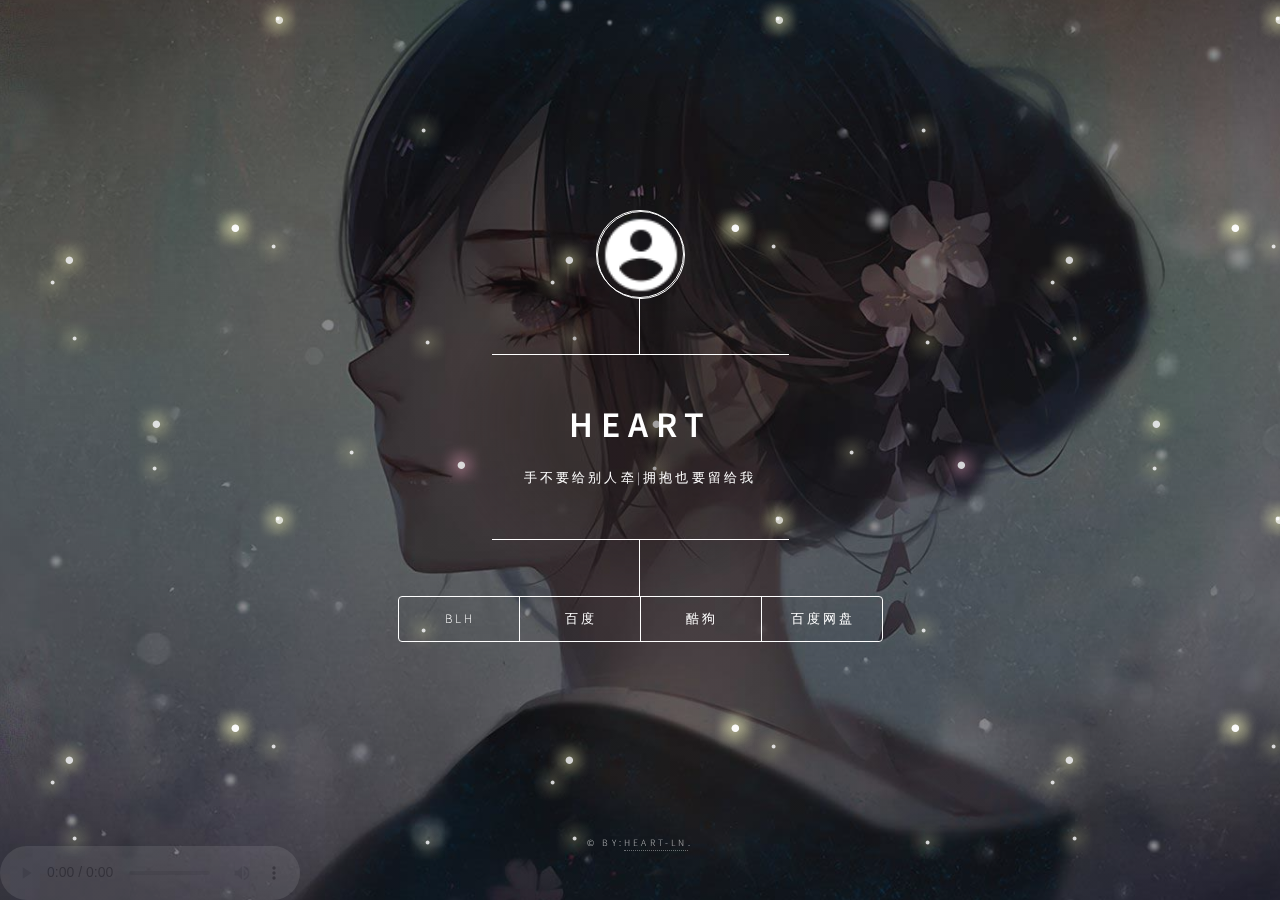
==== index.html @ dda8ef69 "Add files via upload" ====
﻿<!DOCTYPE HTML>
<html>
	<head>
		<title>咳咳</title>
		<meta charset="utf-8" />
		<meta name="viewport" content="width=device-width, initial-scale=1, user-scalable=no" />
		<link rel="stylesheet" href="assets/css/main.css" />
		<noscript><link rel="stylesheet" href="assets/css/noscript.css" /></noscript>
		<link rel="stylesheet" href="css/style.css">
	</head>
<body>
<div id="midground" class="wall"></div>
<div id="foreground" class="wall"></div>
<div id="top" class="wall"></div>
<div style="text-align:center;"></div>
	<div id="wrapper">
		<header id="header">
				<div class="logo">
                    <img src="img/ic_account_circle_white_24dp.png" class="logo">
				</div>
						<div class="content">
							<div class="inner">
								<h1>heart</h1>
                                     <p>手不要给别人牵|拥抱也要留给我</p>
						    </div>
						</div>
						<nav>
							<ul>
							<li><a href="index12.html">BLH</a></li>
							<li><a href="http://baidu.com/">百度</a></li>
							<li><a href="http://kugou.com/">酷狗</a></li>
							<li><a href="http://pan.baidu.com/">百度网盘</a></li>
							</ul>
						</nav>
		</header>					
				<footer id="footer">
						<p class="copyright">&copy; BY:<a href="http://wpa.qq.com/msgrd?v=3&uin=2656252957&site=qq&menu=yes">heart-ln</a>.</p>
				</footer>
	 </div>
			<div id="bg"></div>
			<script src="assets/js/jquery.min.js"></script>
			<script src="assets/js/skel.min.js"></script>
			<script src="assets/js/main.js"></script>
</body>
<audio controls autoplay >
   <source src="http://other.web.ri01.sycdn.kuwo.cn/resource/n2/58/31/2104321494.mp3" autostart="true" loop="true">
</audio>
</html>
---- assets/css/main.css ----
@import url(font-awesome.min.css);
@import url("https://fonts.googleapis.com/css?family=Source+Sans+Pro:300italic,600italic,300,600");


	html, body, div, span, applet, object, iframe, h1, h2, h3, h4, h5, h6, p, blockquote, pre, a, abbr, acronym, address, big, cite, code, del, dfn, em, img, ins, kbd, q, s, samp, small, strike, strong, sub, sup, tt, var, b, u, i, center, dl, dt, dd, ol, ul, li, fieldset, form, label, legend, table, caption, tbody, tfoot, thead, tr, th, td, article, aside, canvas, details, embed, figure, figcaption, footer, header, hgroup, menu, nav, output, ruby, section, summary, time, mark, audio, video {
		margin: 0;
		padding: 0;
		border: 0;
		font-size: 100%;
		font: inherit;
		vertical-align: baseline;
	}

	article, aside, details, figcaption, figure, footer, header, hgroup, menu, nav, section {
		display: block;
	}

	body {
		line-height: 1;
	}

	ol, ul {
		list-style: none;
	}

	blockquote, q {
		quotes: none;
	}

	blockquote:before, blockquote:after, q:before, q:after {
		content: '';
		content: none;
	}

	table {
		border-collapse: collapse;
		border-spacing: 0;
	}

	body {
		-webkit-text-size-adjust: none;
	}

/* Box Model */

	*, *:before, *:after {
		-moz-box-sizing: border-box;
		-webkit-box-sizing: border-box;
		box-sizing: border-box;
	}

/* Basic */

	@-ms-viewport {
		width: device-width;
	}

	@media screen and (max-width: 480px) {

		html, body {
			min-width: 320px;
		}

	}

	body {
		background: #1b1f22;
	}

		body.is-loading *, body.is-loading *:before, body.is-loading *:after, body.is-switching *, body.is-switching *:before, body.is-switching *:after {
			-moz-animation: none !important;
			-webkit-animation: none !important;
			-ms-animation: none !important;
			animation: none !important;
			-moz-transition: none !important;
			-webkit-transition: none !important;
			-ms-transition: none !important;
			transition: none !important;
			-moz-transition-delay: none !important;
			-webkit-transition-delay: none !important;
			-ms-transition-delay: none !important;
			transition-delay: none !important;
		}

/* Type */

	html {
		font-size: 16pt;
	}

		@media screen and (max-width: 1680px) {

			html {
				font-size: 12pt;
			}

		}

		@media screen and (max-width: 736px) {

			html {
				font-size: 11pt;
			}

		}

		@media screen and (max-width: 360px) {

			html {
				font-size: 10pt;
			}

		}

	body, input, select, textarea {
		color: #ffffff;
		font-family: "Source Sans Pro", sans-serif;
		font-weight: 300;
		font-size: 1rem;
		line-height: 1.65;
	}

	a {
		-moz-transition: color 0.2s ease-in-out, background-color 0.2s ease-in-out, border-bottom-color 0.2s ease-in-out;
		-webkit-transition: color 0.2s ease-in-out, background-color 0.2s ease-in-out, border-bottom-color 0.2s ease-in-out;
		-ms-transition: color 0.2s ease-in-out, background-color 0.2s ease-in-out, border-bottom-color 0.2s ease-in-out;
		transition: color 0.2s ease-in-out, background-color 0.2s ease-in-out, border-bottom-color 0.2s ease-in-out;
		border-bottom: dotted 1px rgba(255, 255, 255, 0.5);
		text-decoration: none;
		color: inherit;
	}

		a:hover {
			border-bottom-color: transparent;
		}

	strong, b {
		color: #ffffff;
		font-weight: 600;
	}

	em, i {
		font-style: italic;
	}

	p {
		margin: 0 0 2rem 0;
	}

	h1, h2, h3, h4, h5, h6 {
		color: #ffffff;
		font-weight: 600;
		line-height: 1.5;
		margin: 0 0 1rem 0;
		text-transform: uppercase;
		letter-spacing: 0.2rem;
	}

		h1 a, h2 a, h3 a, h4 a, h5 a, h6 a {
			color: inherit;
			text-decoration: none;
		}

		h1.major, h2.major, h3.major, h4.major, h5.major, h6.major {
			border-bottom: solid 1px #ffffff;
			width: -moz-max-content;
			width: -webkit-max-content;
			width: -ms-max-content;
			width: max-content;
			padding-bottom: 0.5rem;
			margin: 0 0 2rem 0;
		}

	h1 {
		font-size: 2.25rem;
		line-height: 1.3;
		letter-spacing: 0.5rem;
	}

	h2 {
		font-size: 1.5rem;
		line-height: 1.4;
		letter-spacing: 0.5rem;
	}

	h3 {
		font-size: 1rem;
	}

	h4 {
		font-size: 0.8rem;
	}

	h5 {
		font-size: 0.7rem;
	}

	h6 {
		font-size: 0.6rem;
	}

	@media screen and (max-width: 736px) {

		h1 {
			font-size: 1.75rem;
			line-height: 1.4;
		}

		h2 {
			font-size: 1.25em;
			line-height: 1.5;
		}

	}

	sub {
		font-size: 0.8rem;
		position: relative;
		top: 0.5rem;
	}

	sup {
		font-size: 0.8rem;
		position: relative;
		top: -0.5rem;
	}

	blockquote {
		border-left: solid 4px #ffffff;
		font-style: italic;
		margin: 0 0 2rem 0;
		padding: 0.5rem 0 0.5rem 2rem;
	}

	code {
		background: rgba(255, 255, 255, 0.075);
		border-radius: 4px;
		font-family: "Courier New", monospace;
		font-size: 0.9rem;
		margin: 0 0.25rem;
		padding: 0.25rem 0.65rem;
	}

	pre {
		-webkit-overflow-scrolling: touch;
		font-family: "Courier New", monospace;
		font-size: 0.9rem;
		margin: 0 0 2rem 0;
	}

		pre code {
			display: block;
			line-height: 1.75;
			padding: 1rem 1.5rem;
			overflow-x: auto;
		}

	hr {
		border: 0;
		border-bottom: solid 1px #ffffff;
		margin: 2.75rem 0;
	}

	.align-left {
		text-align: left;
	}

	.align-center {
		text-align: center;
	}

	.align-right {
		text-align: right;
	}

/* Form */

	form {
		margin: 0 0 2.5rem 0;
	}

		form .field {
			margin: 0 0 1.5rem 0;
		}

			form .field.half {
				width: 50%;
				float: left;
				padding: 0 0 0 0.75rem;
			}

				form .field.half.first {
					padding: 0 0.75rem 0 0;
				}

		form > .actions {
			margin: 1.875rem 0 0 0 !important;
		}

		@media screen and (max-width: 736px) {

			form .field {
				margin: 0 0 1.125rem 0;
			}

				form .field.half {
					padding: 0 0 0 0.5625rem;
				}

					form .field.half.first {
						padding: 0 0.5625rem 0 0;
					}

			form > .actions {
				margin: 1.5rem 0 0 0 !important;
			}

		}

		@media screen and (max-width: 480px) {

			form .field.half {
				width: 100%;
				float: none;
				padding: 0;
			}

				form .field.half.first {
					padding: 0;
				}

		}

	label {
		color: #ffffff;
		display: block;
		font-size: 0.8rem;
		font-weight: 300;
		letter-spacing: 0.2rem;
		line-height: 1.5;
		margin: 0 0 1rem 0;
		text-transform: uppercase;
	}

	input[type="text"],
	input[type="password"],
	input[type="email"],
	input[type="tel"],
	select,
	textarea {
		-moz-appearance: none;
		-webkit-appearance: none;
		-ms-appearance: none;
		appearance: none;
		-moz-transition: border-color 0.2s ease-in-out, box-shadow 0.2s ease-in-out, background-color 0.2s ease-in-out;
		-webkit-transition: border-color 0.2s ease-in-out, box-shadow 0.2s ease-in-out, background-color 0.2s ease-in-out;
		-ms-transition: border-color 0.2s ease-in-out, box-shadow 0.2s ease-in-out, background-color 0.2s ease-in-out;
		transition: border-color 0.2s ease-in-out, box-shadow 0.2s ease-in-out, background-color 0.2s ease-in-out;
		background: transparent;
		border-radius: 4px;
		border: solid 1px #ffffff;
		color: inherit;
		display: block;
		outline: 0;
		padding: 0 1rem;
		text-decoration: none;
		width: 100%;
	}

		input[type="text"]:invalid,
		input[type="password"]:invalid,
		input[type="email"]:invalid,
		input[type="tel"]:invalid,
		select:invalid,
		textarea:invalid {
			box-shadow: none;
		}

		input[type="text"]:focus,
		input[type="password"]:focus,
		input[type="email"]:focus,
		input[type="tel"]:focus,
		select:focus,
		textarea:focus {
			background: rgba(255, 255, 255, 0.075);
			border-color: #ffffff;
			box-shadow: 0 0 0 1px #ffffff;
		}

	select option {
		background: #1b1f22;
		color: #ffffff;
	}

	.select-wrapper {
		text-decoration: none;
		display: block;
		position: relative;
	}

		.select-wrapper:before {
			-moz-osx-font-smoothing: grayscale;
			-webkit-font-smoothing: antialiased;
			font-family: FontAwesome;
			font-style: normal;
			font-weight: normal;
			text-transform: none !important;
		}

		.select-wrapper:before {
			color: #ffffff;
			content: '\f107';
			display: block;
			height: 2.75rem;
			line-height: calc(2.75rem + 0em);
			pointer-events: none;
			position: absolute;
			right: 0;
			text-align: center;
			top: 0;
			width: 2.75rem;
		}

		.select-wrapper select::-ms-expand {
			display: none;
		}

	input[type="text"],
	input[type="password"],
	input[type="email"],
	select {
		height: 2.75rem;
	}

	textarea {
		padding: 0.75rem 1rem;
	}

	input[type="checkbox"],
	input[type="radio"] {
		-moz-appearance: none;
		-webkit-appearance: none;
		-ms-appearance: none;
		appearance: none;
		display: block;
		float: left;
		margin-right: -2rem;
		opacity: 0;
		width: 1rem;
		z-index: -1;
	}

		input[type="checkbox"] + label,
		input[type="radio"] + label {
			text-decoration: none;
			-moz-user-select: none;
			-webkit-user-select: none;
			-ms-user-select: none;
			user-select: none;
			color: #ffffff;
			cursor: pointer;
			display: inline-block;
			font-size: 0.8rem;
			font-weight: 300;
			margin: 0 0 0.5rem 0;
			padding-left: 2.65rem;
			padding-right: 0.75rem;
			position: relative;
		}

			input[type="checkbox"] + label:before,
			input[type="radio"] + label:before {
				-moz-osx-font-smoothing: grayscale;
				-webkit-font-smoothing: antialiased;
				font-family: FontAwesome;
				font-style: normal;
				font-weight: normal;
				text-transform: none !important;
			}

			input[type="checkbox"] + label:before,
			input[type="radio"] + label:before {
				-moz-transition: border-color 0.2s ease-in-out, box-shadow 0.2s ease-in-out, background-color 0.2s ease-in-out;
				-webkit-transition: border-color 0.2s ease-in-out, box-shadow 0.2s ease-in-out, background-color 0.2s ease-in-out;
				-ms-transition: border-color 0.2s ease-in-out, box-shadow 0.2s ease-in-out, background-color 0.2s ease-in-out;
				transition: border-color 0.2s ease-in-out, box-shadow 0.2s ease-in-out, background-color 0.2s ease-in-out;
				border-radius: 4px;
				border: solid 1px #ffffff;
				content: '';
				display: inline-block;
				height: 1.65rem;
				left: 0;
				line-height: calc(1.58125rem + 0em);
				position: absolute;
				text-align: center;
				top: -0.125rem;
				width: 1.65rem;
			}

		input[type="checkbox"]:checked + label:before,
		input[type="radio"]:checked + label:before {
			background: #ffffff !important;
			border-color: #ffffff !important;
			color: #1b1f22;
			content: '\f00c';
		}

		input[type="checkbox"]:focus + label:before,
		input[type="radio"]:focus + label:before {
			background: rgba(255, 255, 255, 0.075);
			border-color: #ffffff;
			box-shadow: 0 0 0 1px #ffffff;
		}

	input[type="checkbox"] + label:before {
		border-radius: 4px;
	}

	input[type="radio"] + label:before {
		border-radius: 100%;
	}

	::-webkit-input-placeholder {
		color: rgba(255, 255, 255, 0.5) !important;
		opacity: 1.0;
	}

	:-moz-placeholder {
		color: rgba(255, 255, 255, 0.5) !important;
		opacity: 1.0;
	}

	::-moz-placeholder {
		color: rgba(255, 255, 255, 0.5) !important;
		opacity: 1.0;
	}

	:-ms-input-placeholder {
		color: rgba(255, 255, 255, 0.5) !important;
		opacity: 1.0;
	}

	.formerize-placeholder {
		color: rgba(255, 255, 255, 0.5) !important;
		opacity: 1.0;
	}

/* Box */

	.box {
		border-radius: 4px;
		border: solid 1px #ffffff;
		margin-bottom: 2rem;
		padding: 1.5em;
	}

		.box > :last-child,
		.box > :last-child > :last-child,
		.box > :last-child > :last-child > :last-child {
			margin-bottom: 0;
		}

		.box.alt {
			border: 0;
			border-radius: 0;
			padding: 0;
		}

/* Icon */

	.icon {
		text-decoration: none;
		border-bottom: none;
		position: relative;
	}

		.icon:before {
			-moz-osx-font-smoothing: grayscale;
			-webkit-font-smoothing: antialiased;
			font-family: FontAwesome;
			font-style: normal;
			font-weight: normal;
			text-transform: none !important;
		}

		.icon > .label {
			display: none;
		}

/* Image */

	.image {
		border-radius: 4px;
		border: 0;
		display: inline-block;
		position: relative;
	}

		.image:before {
			-moz-pointer-events: none;
			-webkit-pointer-events: none;
			-ms-pointer-events: none;
			pointer-events: none;
			background-image: url("../../images/overlay.png");
			background-color: rgba(19, 21, 25, 0.5);
			border-radius: 4px;
			content: '';
			display: block;
			height: 100%;
			left: 0;
			opacity: 0.5;
			position: absolute;
			top: 0;
			width: 100%;
		}

		.image img {
			border-radius: 4px;
			display: block;
		}

		.image.left, .image.right {
			max-width: 40%;
		}

			.image.left img, .image.right img {
				width: 100%;
			}

		.image.left {
			float: left;
			padding: 0 1.5em 1em 0;
			top: 0.25em;
		}

		.image.right {
			float: right;
			padding: 0 0 1em 1.5em;
			top: 0.25em;
		}

		.image.fit {
			display: block;
			margin: 0 0 2rem 0;
			width: 100%;
		}

			.image.fit img {
				width: 100%;
			}

		.image.main {
			display: block;
			margin: 2.5rem 0;
			width: 100%;
		}

			.image.main img {
				width: 100%;
			}

		@media screen and (max-width: 736px) {

			.image.main {
				margin: 2rem 0;
			}

		}

		@media screen and (max-width: 480px) {

			.image.main {
				margin: 1.5rem 0;
			}

		}

/* List */

	ol {
		list-style: decimal;
		margin: 0 0 2rem 0;
		padding-left: 1.25em;
	}

		ol li {
			padding-left: 0.25em;
		}

	ul {
		list-style: disc;
		margin: 0 0 2rem 0;
		padding-left: 1em;
	}

		ul li {
			padding-left: 0.5em;
		}

		ul.alt {
			list-style: none;
			padding-left: 0;
		}

			ul.alt li {
				border-top: solid 1px #ffffff;
				padding: 0.5em 0;
			}

				ul.alt li:first-child {
					border-top: 0;
					padding-top: 0;
				}

		ul.icons {
			cursor: default;
			list-style: none;
			padding-left: 0;
		}

			ul.icons li {
				display: inline-block;
				padding: 0 0.75em 0 0;
			}

				ul.icons li:last-child {
					padding-right: 0;
				}

				ul.icons li a {
					border-radius: 100%;
					box-shadow: inset 0 0 0 1px #ffffff;
					display: inline-block;
					height: 2.25rem;
					line-height: 2.25rem;
					text-align: center;
					width: 2.25rem;
				}

					ul.icons li a:hover {
						background-color: rgba(255, 255, 255, 0.075);
					}

					ul.icons li a:active {
						background-color: rgba(255, 255, 255, 0.175);
					}

		ul.actions {
			cursor: default;
			list-style: none;
			padding-left: 0;
		}

			ul.actions li {
				display: inline-block;
				padding: 0 1rem 0 0;
				vertical-align: middle;
			}

				ul.actions li:last-child {
					padding-right: 0;
				}

			ul.actions.small li {
				padding: 0 0.5rem 0 0;
			}

			ul.actions.vertical li {
				display: block;
				padding: 1rem 0 0 0;
			}

				ul.actions.vertical li:first-child {
					padding-top: 0;
				}

				ul.actions.vertical li > * {
					margin-bottom: 0;
				}

			ul.actions.vertical.small li {
				padding: 0.5rem 0 0 0;
			}

				ul.actions.vertical.small li:first-child {
					padding-top: 0;
				}

			ul.actions.fit {
				display: table;
				margin-left: -1rem;
				padding: 0;
				table-layout: fixed;
				width: calc(100% + 1rem);
			}

				ul.actions.fit li {
					display: table-cell;
					padding: 0 0 0 1rem;
				}

					ul.actions.fit li > * {
						margin-bottom: 0;
					}

				ul.actions.fit.small {
					margin-left: -0.5rem;
					width: calc(100% + 0.5rem);
				}

					ul.actions.fit.small li {
						padding: 0 0 0 0.5rem;
					}

			@media screen and (max-width: 480px) {

				ul.actions {
					margin: 0 0 2rem 0;
				}

					ul.actions li {
						padding: 1rem 0 0 0;
						display: block;
						text-align: center;
						width: 100%;
					}

						ul.actions li:first-child {
							padding-top: 0;
						}

						ul.actions li > * {
							width: 100%;
							margin: 0 !important;
						}

							ul.actions li > *.icon:before {
								margin-left: -2em;
							}

					ul.actions.small li {
						padding: 0.5rem 0 0 0;
					}

						ul.actions.small li:first-child {
							padding-top: 0;
						}

			}

	dl {
		margin: 0 0 2rem 0;
	}

		dl dt {
			display: block;
			font-weight: 600;
			margin: 0 0 1rem 0;
		}

		dl dd {
			margin-left: 2rem;
		}

/* Table */

	.table-wrapper {
		-webkit-overflow-scrolling: touch;
		overflow-x: auto;
	}

	table {
		margin: 0 0 2rem 0;
		width: 100%;
	}

		table tbody tr {
			border: solid 1px #ffffff;
			border-left: 0;
			border-right: 0;
		}

			table tbody tr:nth-child(2n + 1) {
				background-color: rgba(255, 255, 255, 0.075);
			}

		table td {
			padding: 0.75em 0.75em;
		}

		table th {
			color: #ffffff;
			font-size: 0.9em;
			font-weight: 600;
			padding: 0 0.75em 0.75em 0.75em;
			text-align: left;
		}

		table thead {
			border-bottom: solid 2px #ffffff;
		}

		table tfoot {
			border-top: solid 2px #ffffff;
		}

		table.alt {
			border-collapse: separate;
		}

			table.alt tbody tr td {
				border: solid 1px #ffffff;
				border-left-width: 0;
				border-top-width: 0;
			}

				table.alt tbody tr td:first-child {
					border-left-width: 1px;
				}

			table.alt tbody tr:first-child td {
				border-top-width: 1px;
			}

			table.alt thead {
				border-bottom: 0;
			}

			table.alt tfoot {
				border-top: 0;
			}

/* Button */

	input[type="submit"],
	input[type="reset"],
	input[type="button"],
	button,
	.button {
		-moz-appearance: none;
		-webkit-appearance: none;
		-ms-appearance: none;
		appearance: none;
		-moz-transition: background-color 0.2s ease-in-out, color 0.2s ease-in-out;
		-webkit-transition: background-color 0.2s ease-in-out, color 0.2s ease-in-out;
		-ms-transition: background-color 0.2s ease-in-out, color 0.2s ease-in-out;
		transition: background-color 0.2s ease-in-out, color 0.2s ease-in-out;
		background-color: transparent;
		border-radius: 4px;
		border: 0;
		box-shadow: inset 0 0 0 1px #ffffff;
		color: #ffffff !important;
		cursor: pointer;
		display: inline-block;
		font-size: 0.8rem;
		font-weight: 300;
		height: 2.75rem;
		letter-spacing: 0.2rem;
		line-height: 2.75rem;
		outline: 0;
		padding: 0 1.25rem 0 1.35rem;
		text-align: center;
		text-decoration: none;
		text-transform: uppercase;
		white-space: nowrap;
	}

		input[type="submit"]:hover,
		input[type="reset"]:hover,
		input[type="button"]:hover,
		button:hover,
		.button:hover {
			background-color: rgba(255, 255, 255, 0.075);
		}

		input[type="submit"]:active,
		input[type="reset"]:active,
		input[type="button"]:active,
		button:active,
		.button:active {
			background-color: rgba(255, 255, 255, 0.175);
		}

		input[type="submit"].icon:before,
		input[type="reset"].icon:before,
		input[type="button"].icon:before,
		button.icon:before,
		.button.icon:before {
			margin-right: 0.5em;
		}

		input[type="submit"].fit,
		input[type="reset"].fit,
		input[type="button"].fit,
		button.fit,
		.button.fit {
			display: block;
			margin: 0 0 1rem 0;
			width: 100%;
		}

		input[type="submit"].special,
		input[type="reset"].special,
		input[type="button"].special,
		button.special,
		.button.special {
			background-color: #ffffff;
			color: #1b1f22 !important;
			font-weight: 600;
		}

		input[type="submit"].disabled, input[type="submit"]:disabled,
		input[type="reset"].disabled,
		input[type="reset"]:disabled,
		input[type="button"].disabled,
		input[type="button"]:disabled,
		button.disabled,
		button:disabled,
		.button.disabled,
		.button:disabled {
			-moz-pointer-events: none;
			-webkit-pointer-events: none;
			-ms-pointer-events: none;
			pointer-events: none;
			cursor: default;
			opacity: 0.25;
		}

	input[type="submit"],
	input[type="reset"],
	input[type="button"],
	button {
		line-height: calc(2.75rem - 2px);
	}

/* BG */

	#bg {
		-moz-transform: scale(1.0);
		-webkit-transform: scale(1.0);
		-ms-transform: scale(1.0);
		transform: scale(1.0);
		-webkit-backface-visibility: hidden;
		position: fixed;
		top: 0;
		left: 0;
		width: 100%;
		height: 100vh;
		z-index: 1;
	}

		#bg:before, #bg:after {
			content: '';
			display: block;
			position: absolute;
			top: 0;
			left: 0;
			width: 100%;
			height: 100%;
		}

		#bg:before {
			-moz-transition: background-color 2.5s ease-in-out;
			-webkit-transition: background-color 2.5s ease-in-out;
			-ms-transition: background-color 2.5s ease-in-out;
			transition: background-color 2.5s ease-in-out;
			-moz-transition-delay: 0.75s;
			-webkit-transition-delay: 0.75s;
			-ms-transition-delay: 0.75s;
			transition-delay: 0.75s;
			background-image: linear-gradient(to top, rgba(19, 21, 25, 0.5), rgba(19, 21, 25, 0.5)), url("../../images/overlay.png");
			background-size: auto, 256px 256px;
			background-position: center, center;
			background-repeat: no-repeat, repeat;
			z-index: 2;
		}

		#bg:after {
			-moz-transform: scale(1.125);
			-webkit-transform: scale(1.125);
			-ms-transform: scale(1.125);
			transform: scale(1.125);
			-moz-transition: -moz-transform 0.325s ease-in-out, -moz-filter 0.325s ease-in-out;
			-webkit-transition: -webkit-transform 0.325s ease-in-out, -webkit-filter 0.325s ease-in-out;
			-ms-transition: -ms-transform 0.325s ease-in-out, -ms-filter 0.325s ease-in-out;
			transition: transform 0.325s ease-in-out, filter 0.325s ease-in-out;
			background-image: url( ../../img/preview.jpg);
			background-position: center;
			background-size: cover;
			background-repeat: no-repeat;
			z-index: 1;
		}

		body.is-article-visible #bg:after {
			-moz-transform: scale(1.0825);
			-webkit-transform: scale(1.0825);
			-ms-transform: scale(1.0825);
			transform: scale(1.0825);
			-moz-filter: blur(0.2rem);
			-webkit-filter: blur(0.2rem);
			-ms-filter: blur(0.2rem);
			filter: blur(0.2rem);
		}

		body.is-loading #bg:before {
			background-color: #000000;
		}

/* Wrapper */

	#wrapper {
		display: -moz-flex;
		display: -webkit-flex;
		display: -ms-flex;
		display: flex;
		-moz-flex-direction: column;
		-webkit-flex-direction: column;
		-ms-flex-direction: column;
		flex-direction: column;
		-moz-align-items: center;
		-webkit-align-items: center;
		-ms-align-items: center;
		align-items: center;
		-moz-justify-content: space-between;
		-webkit-justify-content: space-between;
		-ms-justify-content: space-between;
		justify-content: space-between;
		position: relative;
		min-height: 100vh;
		width: 100%;
		padding: 4rem 2rem;
		z-index: 3;
	}

		#wrapper:before {
			content: '';
			display: block;
		}

		@media screen and (max-width: 1680px) {

			#wrapper {
				padding: 3rem 2rem;
			}

		}

		@media screen and (max-width: 736px) {

			#wrapper {
				padding: 2rem 1rem;
			}

		}

		@media screen and (max-width: 480px) {

			#wrapper {
				padding: 1rem;
			}

		}

/* Header */

	#header {
		display: -moz-flex;
		display: -webkit-flex;
		display: -ms-flex;
		display: flex;
		-moz-flex-direction: column;
		-webkit-flex-direction: column;
		-ms-flex-direction: column;
		flex-direction: column;
		-moz-align-items: center;
		-webkit-align-items: center;
		-ms-align-items: center;
		align-items: center;
		-moz-transition: -moz-transform 0.325s ease-in-out, -moz-filter 0.325s ease-in-out, opacity 0.325s ease-in-out;
		-webkit-transition: -webkit-transform 0.325s ease-in-out, -webkit-filter 0.325s ease-in-out, opacity 0.325s ease-in-out;
		-ms-transition: -ms-transform 0.325s ease-in-out, -ms-filter 0.325s ease-in-out, opacity 0.325s ease-in-out;
		transition: transform 0.325s ease-in-out, filter 0.325s ease-in-out, opacity 0.325s ease-in-out;
		background-image: -moz-radial-gradient(rgba(0, 0, 0, 0.25) 25%, transparent 55%);
		background-image: -webkit-radial-gradient(rgba(0, 0, 0, 0.25) 25%, transparent 55%);
		background-image: -ms-radial-gradient(rgba(0, 0, 0, 0.25) 25%, transparent 55%);
		background-image: radial-gradient(rgba(0, 0, 0, 0.25) 25%, transparent 55%);
		max-width: 100%;
		text-align: center;
	}

		#header > * {
			-moz-transition: opacity 0.325s ease-in-out;
			-webkit-transition: opacity 0.325s ease-in-out;
			-ms-transition: opacity 0.325s ease-in-out;
			transition: opacity 0.325s ease-in-out;
			position: relative;
			margin-top: 3.5rem;
		}

			#header > *:before {
				content: '';
				display: block;
				position: absolute;
				top: calc(-3.5rem - 1px);
				left: calc(50% - 1px);
				width: 1px;
				height: calc(3.5rem + 1px);
				background: #ffffff;
			}

		#header > :first-child {
			margin-top: 0;
		}

			#header > :first-child:before {
				display: none;
			}

		#header .logo {
			width: 5.5rem;
			height: 5.5rem;
			line-height: 5.5rem;
			border: solid 1px #ffffff;
			border-radius: 100%;
		}

			#header .logo .icon:before {
				font-size: 2rem;
			}

		#header .content {
			border-style: solid;
			border-color: #ffffff;
			border-top-width: 1px;
			border-bottom-width: 1px;
			max-width: 100%;
		}

			#header .content .inner {
				-moz-transition: max-height 0.75s ease, padding 0.75s ease, opacity 0.325s ease-in-out;
				-webkit-transition: max-height 0.75s ease, padding 0.75s ease, opacity 0.325s ease-in-out;
				-ms-transition: max-height 0.75s ease, padding 0.75s ease, opacity 0.325s ease-in-out;
				transition: max-height 0.75s ease, padding 0.75s ease, opacity 0.325s ease-in-out;
				-moz-transition-delay: 0.25s;
				-webkit-transition-delay: 0.25s;
				-ms-transition-delay: 0.25s;
				transition-delay: 0.25s;
				padding: 3rem 2rem;
				max-height: 40rem;
				overflow: hidden;
			}

				#header .content .inner > :last-child {
					margin-bottom: 0;
				}

			#header .content p {
				text-transform: uppercase;
				letter-spacing: 0.2rem;
				font-size: 0.8rem;
				line-height: 2;
			}

		#header nav ul {
			display: -moz-flex;
			display: -webkit-flex;
			display: -ms-flex;
			display: flex;
			margin-bottom: 0;
			list-style: none;
			padding-left: 0;
			border: solid 1px #ffffff;
			border-radius: 4px;
		}

			#header nav ul li {
				padding-left: 0;
				border-left: solid 1px #ffffff;
			}

				#header nav ul li:first-child {
					border-left: 0;
				}

				#header nav ul li a {
					display: block;
					min-width: 7.5rem;
					height: 2.75rem;
					line-height: 2.75rem;
					padding: 0 1.25rem 0 1.45rem;
					text-transform: uppercase;
					letter-spacing: 0.2rem;
					font-size: 0.8rem;
					border-bottom: 0;
				}

					#header nav ul li a:hover {
						background-color: rgba(255, 255, 255, 0.075);
					}

					#header nav ul li a:active {
						background-color: rgba(255, 255, 255, 0.175);
					}

		#header nav.use-middle:after {
			content: '';
			display: block;
			position: absolute;
			top: 0;
			left: calc(50% - 1px);
			width: 1px;
			height: 100%;
			background: #ffffff;
		}

		#header nav.use-middle ul li.is-middle {
			border-left: 0;
		}

		body.is-article-visible #header {
			-moz-transform: scale(0.95);
			-webkit-transform: scale(0.95);
			-ms-transform: scale(0.95);
			transform: scale(0.95);
			-moz-filter: blur(0.1rem);
			-webkit-filter: blur(0.1rem);
			-ms-filter: blur(0.1rem);
			filter: blur(0.1rem);
			opacity: 0;
		}

		body.is-loading #header {
			-moz-filter: blur(0.125rem);
			-webkit-filter: blur(0.125rem);
			-ms-filter: blur(0.125rem);
			filter: blur(0.125rem);
		}

			body.is-loading #header > * {
				opacity: 0;
			}

			body.is-loading #header .content .inner {
				max-height: 0;
				padding-top: 0;
				padding-bottom: 0;
				opacity: 0;
			}

		@media screen and (max-width: 980px) {

			#header .content p br {
				display: none;
			}

		}

		@media screen and (max-width: 736px) {

			#header > * {
				margin-top: 2rem;
			}

				#header > *:before {
					top: calc(-2rem - 1px);
					height: calc(2rem + 1px);
				}

			#header .logo {
				width: 4.75rem;
				height: 4.75rem;
				line-height: 4.75rem;
			}

				#header .logo .icon:before {
					font-size: 1.75rem;
				}

			#header .content .inner {
				padding: 2.5rem 1rem;
			}

			#header .content p {
				line-height: 1.875;
			}

		}

		@media screen and (max-width: 480px) {

			#header {
				padding: 1.5rem 0;
			}

				#header .content .inner {
					padding: 2.5rem 0;
				}

				#header nav ul {
					-moz-flex-direction: column;
					-webkit-flex-direction: column;
					-ms-flex-direction: column;
					flex-direction: column;
					min-width: 10rem;
					max-width: 100%;
				}

					#header nav ul li {
						border-left: 0;
						border-top: solid 1px #ffffff;
					}

						#header nav ul li:first-child {
							border-top: 0;
						}

						#header nav ul li a {
							height: 3rem;
							line-height: 3rem;
							min-width: 0;
							width: 100%;
						}

				#header nav.use-middle:after {
					display: none;
				}

		}

/* Main */

	#main {
		-moz-flex-grow: 1;
		-webkit-flex-grow: 1;
		-ms-flex-grow: 1;
		flex-grow: 1;
		-moz-flex-shrink: 1;
		-webkit-flex-shrink: 1;
		-ms-flex-shrink: 1;
		flex-shrink: 1;
		display: -moz-flex;
		display: -webkit-flex;
		display: -ms-flex;
		display: flex;
		-moz-align-items: center;
		-webkit-align-items: center;
		-ms-align-items: center;
		align-items: center;
		-moz-justify-content: center;
		-webkit-justify-content: center;
		-ms-justify-content: center;
		justify-content: center;
		-moz-flex-direction: column;
		-webkit-flex-direction: column;
		-ms-flex-direction: column;
		flex-direction: column;
		position: relative;
		max-width: 100%;
		z-index: 3;
	}

		#main article {
			-moz-transform: translateY(0.25rem);
			-webkit-transform: translateY(0.25rem);
			-ms-transform: translateY(0.25rem);
			transform: translateY(0.25rem);
			-moz-transition: opacity 0.325s ease-in-out, -moz-transform 0.325s ease-in-out;
			-webkit-transition: opacity 0.325s ease-in-out, -webkit-transform 0.325s ease-in-out;
			-ms-transition: opacity 0.325s ease-in-out, -ms-transform 0.325s ease-in-out;
			transition: opacity 0.325s ease-in-out, transform 0.325s ease-in-out;
			padding: 4.5rem 2.5rem 1.5rem 2.5rem ;
			position: relative;
			width: 40rem;
			max-width: 100%;
			background-color: rgba(27, 31, 34, 0.85);
			border-radius: 4px;
			opacity: 0;
		}

			#main article.active {
				-moz-transform: translateY(0);
				-webkit-transform: translateY(0);
				-ms-transform: translateY(0);
				transform: translateY(0);
				opacity: 1;
			}

			#main article .close {
				display: block;
				position: absolute;
				top: 0;
				right: 0;
				width: 4rem;
				height: 4rem;
				cursor: pointer;
				text-indent: 4rem;
				overflow: hidden;
				white-space: nowrap;
			}

				#main article .close:before {
					-moz-transition: background-color 0.2s ease-in-out;
					-webkit-transition: background-color 0.2s ease-in-out;
					-ms-transition: background-color 0.2s ease-in-out;
					transition: background-color 0.2s ease-in-out;
					content: '';
					display: block;
					position: absolute;
					top: 0.75rem;
					left: 0.75rem;
					width: 2.5rem;
					height: 2.5rem;
					border-radius: 100%;
					background-position: center;
					background-image: url("data:image/svg+xml;charset=utf8,%3Csvg xmlns='http://www.w3.org/2000/svg' xmlns:xlink='http://www.w3.org/1999/xlink' width='20px' height='20px' viewBox='0 0 20 20' zoomAndPan='disable'%3E%3Cstyle%3Eline %7B stroke: %23ffffff%3B stroke-width: 1%3B %7D%3C/style%3E%3Cline x1='2' y1='2' x2='18' y2='18' /%3E%3Cline x1='18' y1='2' x2='2' y2='18' /%3E%3C/svg%3E");
					background-size: 20px 20px;
					background-repeat: no-repeat;
				}

				#main article .close:hover:before {
					background-color: rgba(255, 255, 255, 0.075);
				}

				#main article .close:active:before {
					background-color: rgba(255, 255, 255, 0.175);
				}

		@media screen and (max-width: 736px) {

			#main article {
				padding: 3.5rem 2rem 0.5rem 2rem ;
			}

				#main article .close:before {
					top: 0.875rem;
					left: 0.875rem;
					width: 2.25rem;
					height: 2.25rem;
					background-size: 14px 14px;
				}

		}

		@media screen and (max-width: 480px) {

			#main article {
				padding: 3rem 1.5rem 0.5rem 1.5rem ;
			}

		}

/* Footer */

	#footer {
		-moz-transition: -moz-transform 0.325s ease-in-out, -moz-filter 0.325s ease-in-out, opacity 0.325s ease-in-out;
		-webkit-transition: -webkit-transform 0.325s ease-in-out, -webkit-filter 0.325s ease-in-out, opacity 0.325s ease-in-out;
		-ms-transition: -ms-transform 0.325s ease-in-out, -ms-filter 0.325s ease-in-out, opacity 0.325s ease-in-out;
		transition: transform 0.325s ease-in-out, filter 0.325s ease-in-out, opacity 0.325s ease-in-out;
		width: 100%;
		max-width: 100%;
		margin-top: 2rem;
		text-align: center;
	}

		#footer .copyright {
			letter-spacing: 0.2rem;
			font-size: 0.6rem;
			opacity: 0.75;
			margin-bottom: 0;
			text-transform: uppercase;
		}

		body.is-article-visible #footer {
			-moz-transform: scale(0.95);
			-webkit-transform: scale(0.95);
			-ms-transform: scale(0.95);
			transform: scale(0.95);
			-moz-filter: blur(0.1rem);
			-webkit-filter: blur(0.1rem);
			-ms-filter: blur(0.1rem);
			filter: blur(0.1rem);
			opacity: 0;
		}

		body.is-loading #footer {
			opacity: 0;
		}
---- assets/css/noscript.css ----
/*
	Dimension by HTML5 UP
	html5up.net | @ajlkn
	Free for personal and commercial use under the CCA 3.0 license (html5up.net/license)
*/

/* Main */

	#main article {
		opacity: 1;
		margin: 4rem 0 0 0;
	}
---- css/style.css ----
html,body{
    margin: 0;
    padding: 0;
}
/*满天星*/
audio{
    z-index: 5;
    position: absolute;
    bottom: 0;
    opacity: 0.1;
    -webkit-transition: all 2s;
    -moz-transition: all 2s;
    -ms-transition: all 2s;
    -o-transition: all 2s;
    transition: all 2s;
}
audio:hover{
    opacity: 1;
}
.wall{
    position: absolute;
    top: 0;
    left: 0;
    bottom: 0;
    right: 0;
}
div#background{
    background: url("../img/preview.jpg")no-repeat;
    -webkit-animation: dd 100s linear infinite;
    -moz-animation: dd 100s linear infinite;
    -o-animation: dd 100s linear infinite;
    animation: dd 100s linear infinite;
    background-size: cover;
}
div#midground{
    background: url("../img/midground.png");
    z-index: 1;
    -webkit-animation: cc 100s linear infinite;
    -moz-animation: cc 100s linear infinite;
    -o-animation: cc 100s linear infinite;
    animation: cc 100s linear infinite;
}
div#foreground{
    background: url("../img/foreground.png");
    z-index: 2;
    -webkit-animation: cc 153s linear infinite;
    -o-animation: cc 153s linear infinite;
    -moz-animation: cc 153s linear infinite;
    animation: cc 153s linear infinite;
}
div#top{
    background: url("../img/midground.png");
    z-index: 3;
    -webkit-animation: dd 100s linear infinite;
    -o-animation: dd 100s linear infinite;
    animation: da 100s linear infinite;
}
@-webkit-keyframes cc {
    from{
        background-position: 0 0;
        transform: translateY(10px);
    }
    to{
        background-position: 600% 0;
    }
}
@-o-keyframes cc {
    from{
        background-position: 0 0;
        transform: translateY(10px);
    }
    to{
        background-position: 600% 0;
    }
}
@-moz-keyframes cc {
    from{
        background-position: 0 0;
        transform: translateY(10px);
    }
    to{
        background-position: 600% 0;
    }
}
@keyframes cc {
    0%{
        background-position: 0 0;
    }
    100%{
        background-position: 600% 0;
    }
}

@keyframes da {
    0%{
        background-position: 0 0;
    }
    100%{
        background-position: 0 600%;
    }
}
@-webkit-keyframes da {
    0%{
        background-position: 0 0;
    }
    100%{
        background-position: 0 600%;
    }
}
@-moz-keyframes da {
    0%{
        background-position: 0 0;
    }
    100%{
        background-position: 0 600%;
    }
}
@-ms-keyframes da {
    0%{
        background-position: 0 0;
    }
    100%{
        background-position: 0 600%;
    }
}
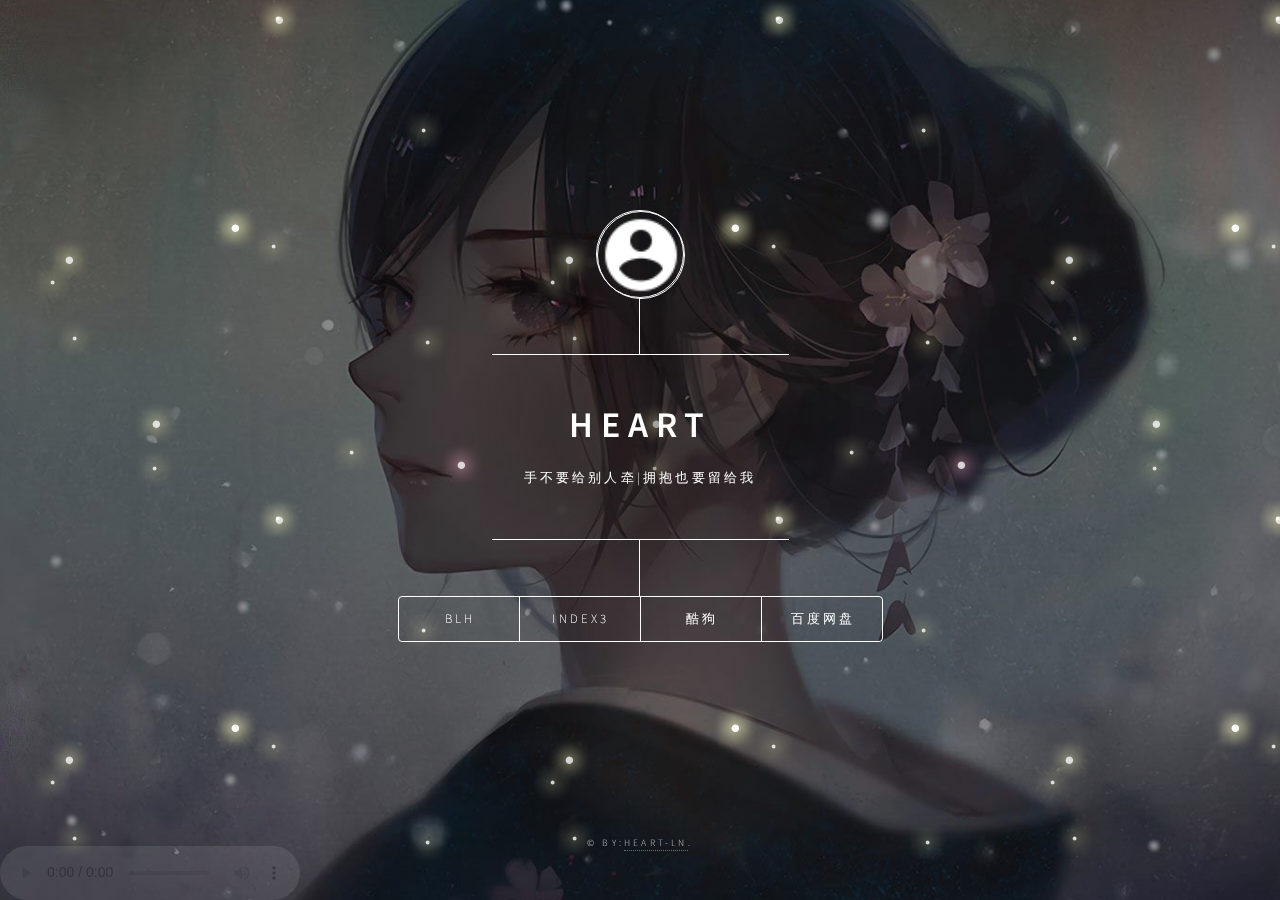
==== commit 875789a1: "Add files via upload" ====
--- a/index.html
+++ b/index.html
@@ -4,9 +4,8 @@
 		<title>咳咳</title>
 		<meta charset="utf-8" />
 		<meta name="viewport" content="width=device-width, initial-scale=1, user-scalable=no" />
-		<link rel="stylesheet" href="assets/css/main.css" />
-		<noscript><link rel="stylesheet" href="assets/css/noscript.css" /></noscript>
-		<link rel="stylesheet" href="css/style.css">
+		<link rel="stylesheet" href="index/main.css" />
+		<link rel="stylesheet" href="index/style.css">
 	</head>
 <body>
 <div id="midground" class="wall"></div>
@@ -16,7 +15,7 @@
 	<div id="wrapper">
 		<header id="header">
 				<div class="logo">
-                    <img src="img/ic_account_circle_white_24dp.png" class="logo">
+                    <img src="index/img/ic_account_circle_white_24dp.png" class="logo">
 				</div>
 						<div class="content">
 							<div class="inner">
@@ -27,7 +26,7 @@
 						<nav>
 							<ul>
 							<li><a href="index12.html">BLH</a></li>
-							<li><a href="http://baidu.com/">百度</a></li>
+							<li><a href="index3.html">index3</a></li>
 							<li><a href="http://kugou.com/">酷狗</a></li>
 							<li><a href="http://pan.baidu.com/">百度网盘</a></li>
 							</ul>
@@ -38,9 +37,9 @@
 				</footer>
 	 </div>
 			<div id="bg"></div>
-			<script src="assets/js/jquery.min.js"></script>
-			<script src="assets/js/skel.min.js"></script>
-			<script src="assets/js/main.js"></script>
+			<script src="index/jquery.min.js"></script>
+			<script src="index/skel.min.js"></script>
+			<script src="index/main.js"></script>
 </body>
 <audio controls autoplay >
    <source src="http://other.web.ri01.sycdn.kuwo.cn/resource/n2/58/31/2104321494.mp3" autostart="true" loop="true">
--- a/index/main.css
+++ b/index/main.css
@@ -0,0 +1,1587 @@
+@import url(font-awesome.min.css);
+@import url("https://fonts.googleapis.com/css?family=Source+Sans+Pro:300italic,600italic,300,600");
+
+
+	html, body, div, span, applet, object, iframe, h1, h2, h3, h4, h5, h6, p, blockquote, pre, a, abbr, acronym, address, big, cite, code, del, dfn, em, img, ins, kbd, q, s, samp, small, strike, strong, sub, sup, tt, var, b, u, i, center, dl, dt, dd, ol, ul, li, fieldset, form, label, legend, table, caption, tbody, tfoot, thead, tr, th, td, article, aside, canvas, details, embed, figure, figcaption, footer, header, hgroup, menu, nav, output, ruby, section, summary, time, mark, audio, video {
+		margin: 0;
+		padding: 0;
+		border: 0;
+		font-size: 100%;
+		font: inherit;
+		vertical-align: baseline;
+	}
+
+	article, aside, details, figcaption, figure, footer, header, hgroup, menu, nav, section {
+		display: block;
+	}
+
+	body {
+		line-height: 1;
+	}
+
+	ol, ul {
+		list-style: none;
+	}
+
+	blockquote, q {
+		quotes: none;
+	}
+
+	blockquote:before, blockquote:after, q:before, q:after {
+		content: '';
+		content: none;
+	}
+
+	table {
+		border-collapse: collapse;
+		border-spacing: 0;
+	}
+
+	body {
+		-webkit-text-size-adjust: none;
+	}
+
+/* Box Model */
+
+	*, *:before, *:after {
+		-moz-box-sizing: border-box;
+		-webkit-box-sizing: border-box;
+		box-sizing: border-box;
+	}
+
+/* Basic */
+
+	@-ms-viewport {
+		width: device-width;
+	}
+
+	@media screen and (max-width: 480px) {
+
+		html, body {
+			min-width: 320px;
+		}
+
+	}
+
+	body {
+		background: #1b1f22;
+	}
+
+		body.is-loading *, body.is-loading *:before, body.is-loading *:after, body.is-switching *, body.is-switching *:before, body.is-switching *:after {
+			-moz-animation: none !important;
+			-webkit-animation: none !important;
+			-ms-animation: none !important;
+			animation: none !important;
+			-moz-transition: none !important;
+			-webkit-transition: none !important;
+			-ms-transition: none !important;
+			transition: none !important;
+			-moz-transition-delay: none !important;
+			-webkit-transition-delay: none !important;
+			-ms-transition-delay: none !important;
+			transition-delay: none !important;
+		}
+
+/* Type */
+
+	html {
+		font-size: 16pt;
+	}
+
+		@media screen and (max-width: 1680px) {
+
+			html {
+				font-size: 12pt;
+			}
+
+		}
+
+		@media screen and (max-width: 736px) {
+
+			html {
+				font-size: 11pt;
+			}
+
+		}
+
+		@media screen and (max-width: 360px) {
+
+			html {
+				font-size: 10pt;
+			}
+
+		}
+
+	body, input, select, textarea {
+		color: #ffffff;
+		font-family: "Source Sans Pro", sans-serif;
+		font-weight: 300;
+		font-size: 1rem;
+		line-height: 1.65;
+	}
+
+	a {
+		-moz-transition: color 0.2s ease-in-out, background-color 0.2s ease-in-out, border-bottom-color 0.2s ease-in-out;
+		-webkit-transition: color 0.2s ease-in-out, background-color 0.2s ease-in-out, border-bottom-color 0.2s ease-in-out;
+		-ms-transition: color 0.2s ease-in-out, background-color 0.2s ease-in-out, border-bottom-color 0.2s ease-in-out;
+		transition: color 0.2s ease-in-out, background-color 0.2s ease-in-out, border-bottom-color 0.2s ease-in-out;
+		border-bottom: dotted 1px rgba(255, 255, 255, 0.5);
+		text-decoration: none;
+		color: inherit;
+	}
+
+		a:hover {
+			border-bottom-color: transparent;
+		}
+
+	strong, b {
+		color: #ffffff;
+		font-weight: 600;
+	}
+
+	em, i {
+		font-style: italic;
+	}
+
+	p {
+		margin: 0 0 2rem 0;
+	}
+
+	h1, h2, h3, h4, h5, h6 {
+		color: #ffffff;
+		font-weight: 600;
+		line-height: 1.5;
+		margin: 0 0 1rem 0;
+		text-transform: uppercase;
+		letter-spacing: 0.2rem;
+	}
+
+		h1 a, h2 a, h3 a, h4 a, h5 a, h6 a {
+			color: inherit;
+			text-decoration: none;
+		}
+
+		h1.major, h2.major, h3.major, h4.major, h5.major, h6.major {
+			border-bottom: solid 1px #ffffff;
+			width: -moz-max-content;
+			width: -webkit-max-content;
+			width: -ms-max-content;
+			width: max-content;
+			padding-bottom: 0.5rem;
+			margin: 0 0 2rem 0;
+		}
+
+	h1 {
+		font-size: 2.25rem;
+		line-height: 1.3;
+		letter-spacing: 0.5rem;
+	}
+
+	h2 {
+		font-size: 1.5rem;
+		line-height: 1.4;
+		letter-spacing: 0.5rem;
+	}
+
+	h3 {
+		font-size: 1rem;
+	}
+
+	h4 {
+		font-size: 0.8rem;
+	}
+
+	h5 {
+		font-size: 0.7rem;
+	}
+
+	h6 {
+		font-size: 0.6rem;
+	}
+
+	@media screen and (max-width: 736px) {
+
+		h1 {
+			font-size: 1.75rem;
+			line-height: 1.4;
+		}
+
+		h2 {
+			font-size: 1.25em;
+			line-height: 1.5;
+		}
+
+	}
+
+	sub {
+		font-size: 0.8rem;
+		position: relative;
+		top: 0.5rem;
+	}
+
+	sup {
+		font-size: 0.8rem;
+		position: relative;
+		top: -0.5rem;
+	}
+
+	blockquote {
+		border-left: solid 4px #ffffff;
+		font-style: italic;
+		margin: 0 0 2rem 0;
+		padding: 0.5rem 0 0.5rem 2rem;
+	}
+
+	code {
+		background: rgba(255, 255, 255, 0.075);
+		border-radius: 4px;
+		font-family: "Courier New", monospace;
+		font-size: 0.9rem;
+		margin: 0 0.25rem;
+		padding: 0.25rem 0.65rem;
+	}
+
+	pre {
+		-webkit-overflow-scrolling: touch;
+		font-family: "Courier New", monospace;
+		font-size: 0.9rem;
+		margin: 0 0 2rem 0;
+	}
+
+		pre code {
+			display: block;
+			line-height: 1.75;
+			padding: 1rem 1.5rem;
+			overflow-x: auto;
+		}
+
+	hr {
+		border: 0;
+		border-bottom: solid 1px #ffffff;
+		margin: 2.75rem 0;
+	}
+
+	.align-left {
+		text-align: left;
+	}
+
+	.align-center {
+		text-align: center;
+	}
+
+	.align-right {
+		text-align: right;
+	}
+
+/* Form */
+
+	form {
+		margin: 0 0 2.5rem 0;
+	}
+
+		form .field {
+			margin: 0 0 1.5rem 0;
+		}
+
+			form .field.half {
+				width: 50%;
+				float: left;
+				padding: 0 0 0 0.75rem;
+			}
+
+				form .field.half.first {
+					padding: 0 0.75rem 0 0;
+				}
+
+		form > .actions {
+			margin: 1.875rem 0 0 0 !important;
+		}
+
+		@media screen and (max-width: 736px) {
+
+			form .field {
+				margin: 0 0 1.125rem 0;
+			}
+
+				form .field.half {
+					padding: 0 0 0 0.5625rem;
+				}
+
+					form .field.half.first {
+						padding: 0 0.5625rem 0 0;
+					}
+
+			form > .actions {
+				margin: 1.5rem 0 0 0 !important;
+			}
+
+		}
+
+		@media screen and (max-width: 480px) {
+
+			form .field.half {
+				width: 100%;
+				float: none;
+				padding: 0;
+			}
+
+				form .field.half.first {
+					padding: 0;
+				}
+
+		}
+
+	label {
+		color: #ffffff;
+		display: block;
+		font-size: 0.8rem;
+		font-weight: 300;
+		letter-spacing: 0.2rem;
+		line-height: 1.5;
+		margin: 0 0 1rem 0;
+		text-transform: uppercase;
+	}
+
+	input[type="text"],
+	input[type="password"],
+	input[type="email"],
+	input[type="tel"],
+	select,
+	textarea {
+		-moz-appearance: none;
+		-webkit-appearance: none;
+		-ms-appearance: none;
+		appearance: none;
+		-moz-transition: border-color 0.2s ease-in-out, box-shadow 0.2s ease-in-out, background-color 0.2s ease-in-out;
+		-webkit-transition: border-color 0.2s ease-in-out, box-shadow 0.2s ease-in-out, background-color 0.2s ease-in-out;
+		-ms-transition: border-color 0.2s ease-in-out, box-shadow 0.2s ease-in-out, background-color 0.2s ease-in-out;
+		transition: border-color 0.2s ease-in-out, box-shadow 0.2s ease-in-out, background-color 0.2s ease-in-out;
+		background: transparent;
+		border-radius: 4px;
+		border: solid 1px #ffffff;
+		color: inherit;
+		display: block;
+		outline: 0;
+		padding: 0 1rem;
+		text-decoration: none;
+		width: 100%;
+	}
+
+		input[type="text"]:invalid,
+		input[type="password"]:invalid,
+		input[type="email"]:invalid,
+		input[type="tel"]:invalid,
+		select:invalid,
+		textarea:invalid {
+			box-shadow: none;
+		}
+
+		input[type="text"]:focus,
+		input[type="password"]:focus,
+		input[type="email"]:focus,
+		input[type="tel"]:focus,
+		select:focus,
+		textarea:focus {
+			background: rgba(255, 255, 255, 0.075);
+			border-color: #ffffff;
+			box-shadow: 0 0 0 1px #ffffff;
+		}
+
+	select option {
+		background: #1b1f22;
+		color: #ffffff;
+	}
+
+	.select-wrapper {
+		text-decoration: none;
+		display: block;
+		position: relative;
+	}
+
+		.select-wrapper:before {
+			-moz-osx-font-smoothing: grayscale;
+			-webkit-font-smoothing: antialiased;
+			font-family: FontAwesome;
+			font-style: normal;
+			font-weight: normal;
+			text-transform: none !important;
+		}
+
+		.select-wrapper:before {
+			color: #ffffff;
+			content: '\f107';
+			display: block;
+			height: 2.75rem;
+			line-height: calc(2.75rem + 0em);
+			pointer-events: none;
+			position: absolute;
+			right: 0;
+			text-align: center;
+			top: 0;
+			width: 2.75rem;
+		}
+
+		.select-wrapper select::-ms-expand {
+			display: none;
+		}
+
+	input[type="text"],
+	input[type="password"],
+	input[type="email"],
+	select {
+		height: 2.75rem;
+	}
+
+	textarea {
+		padding: 0.75rem 1rem;
+	}
+
+	input[type="checkbox"],
+	input[type="radio"] {
+		-moz-appearance: none;
+		-webkit-appearance: none;
+		-ms-appearance: none;
+		appearance: none;
+		display: block;
+		float: left;
+		margin-right: -2rem;
+		opacity: 0;
+		width: 1rem;
+		z-index: -1;
+	}
+
+		input[type="checkbox"] + label,
+		input[type="radio"] + label {
+			text-decoration: none;
+			-moz-user-select: none;
+			-webkit-user-select: none;
+			-ms-user-select: none;
+			user-select: none;
+			color: #ffffff;
+			cursor: pointer;
+			display: inline-block;
+			font-size: 0.8rem;
+			font-weight: 300;
+			margin: 0 0 0.5rem 0;
+			padding-left: 2.65rem;
+			padding-right: 0.75rem;
+			position: relative;
+		}
+
+			input[type="checkbox"] + label:before,
+			input[type="radio"] + label:before {
+				-moz-osx-font-smoothing: grayscale;
+				-webkit-font-smoothing: antialiased;
+				font-family: FontAwesome;
+				font-style: normal;
+				font-weight: normal;
+				text-transform: none !important;
+			}
+
+			input[type="checkbox"] + label:before,
+			input[type="radio"] + label:before {
+				-moz-transition: border-color 0.2s ease-in-out, box-shadow 0.2s ease-in-out, background-color 0.2s ease-in-out;
+				-webkit-transition: border-color 0.2s ease-in-out, box-shadow 0.2s ease-in-out, background-color 0.2s ease-in-out;
+				-ms-transition: border-color 0.2s ease-in-out, box-shadow 0.2s ease-in-out, background-color 0.2s ease-in-out;
+				transition: border-color 0.2s ease-in-out, box-shadow 0.2s ease-in-out, background-color 0.2s ease-in-out;
+				border-radius: 4px;
+				border: solid 1px #ffffff;
+				content: '';
+				display: inline-block;
+				height: 1.65rem;
+				left: 0;
+				line-height: calc(1.58125rem + 0em);
+				position: absolute;
+				text-align: center;
+				top: -0.125rem;
+				width: 1.65rem;
+			}
+
+		input[type="checkbox"]:checked + label:before,
+		input[type="radio"]:checked + label:before {
+			background: #ffffff !important;
+			border-color: #ffffff !important;
+			color: #1b1f22;
+			content: '\f00c';
+		}
+
+		input[type="checkbox"]:focus + label:before,
+		input[type="radio"]:focus + label:before {
+			background: rgba(255, 255, 255, 0.075);
+			border-color: #ffffff;
+			box-shadow: 0 0 0 1px #ffffff;
+		}
+
+	input[type="checkbox"] + label:before {
+		border-radius: 4px;
+	}
+
+	input[type="radio"] + label:before {
+		border-radius: 100%;
+	}
+
+	::-webkit-input-placeholder {
+		color: rgba(255, 255, 255, 0.5) !important;
+		opacity: 1.0;
+	}
+
+	:-moz-placeholder {
+		color: rgba(255, 255, 255, 0.5) !important;
+		opacity: 1.0;
+	}
+
+	::-moz-placeholder {
+		color: rgba(255, 255, 255, 0.5) !important;
+		opacity: 1.0;
+	}
+
+	:-ms-input-placeholder {
+		color: rgba(255, 255, 255, 0.5) !important;
+		opacity: 1.0;
+	}
+
+	.formerize-placeholder {
+		color: rgba(255, 255, 255, 0.5) !important;
+		opacity: 1.0;
+	}
+
+/* Box */
+
+	.box {
+		border-radius: 4px;
+		border: solid 1px #ffffff;
+		margin-bottom: 2rem;
+		padding: 1.5em;
+	}
+
+		.box > :last-child,
+		.box > :last-child > :last-child,
+		.box > :last-child > :last-child > :last-child {
+			margin-bottom: 0;
+		}
+
+		.box.alt {
+			border: 0;
+			border-radius: 0;
+			padding: 0;
+		}
+
+/* Icon */
+
+	.icon {
+		text-decoration: none;
+		border-bottom: none;
+		position: relative;
+	}
+
+		.icon:before {
+			-moz-osx-font-smoothing: grayscale;
+			-webkit-font-smoothing: antialiased;
+			font-family: FontAwesome;
+			font-style: normal;
+			font-weight: normal;
+			text-transform: none !important;
+		}
+
+		.icon > .label {
+			display: none;
+		}
+
+/* Image */
+
+	.image {
+		border-radius: 4px;
+		border: 0;
+		display: inline-block;
+		position: relative;
+	}
+
+		.image:before {
+			-moz-pointer-events: none;
+			-webkit-pointer-events: none;
+			-ms-pointer-events: none;
+			pointer-events: none;
+			background-image: url("../../images/overlay.png");
+			background-color: rgba(19, 21, 25, 0.5);
+			border-radius: 4px;
+			content: '';
+			display: block;
+			height: 100%;
+			left: 0;
+			opacity: 0.5;
+			position: absolute;
+			top: 0;
+			width: 100%;
+		}
+
+		.image img {
+			border-radius: 4px;
+			display: block;
+		}
+
+		.image.left, .image.right {
+			max-width: 40%;
+		}
+
+			.image.left img, .image.right img {
+				width: 100%;
+			}
+
+		.image.left {
+			float: left;
+			padding: 0 1.5em 1em 0;
+			top: 0.25em;
+		}
+
+		.image.right {
+			float: right;
+			padding: 0 0 1em 1.5em;
+			top: 0.25em;
+		}
+
+		.image.fit {
+			display: block;
+			margin: 0 0 2rem 0;
+			width: 100%;
+		}
+
+			.image.fit img {
+				width: 100%;
+			}
+
+		.image.main {
+			display: block;
+			margin: 2.5rem 0;
+			width: 100%;
+		}
+
+			.image.main img {
+				width: 100%;
+			}
+
+		@media screen and (max-width: 736px) {
+
+			.image.main {
+				margin: 2rem 0;
+			}
+
+		}
+
+		@media screen and (max-width: 480px) {
+
+			.image.main {
+				margin: 1.5rem 0;
+			}
+
+		}
+
+/* List */
+
+	ol {
+		list-style: decimal;
+		margin: 0 0 2rem 0;
+		padding-left: 1.25em;
+	}
+
+		ol li {
+			padding-left: 0.25em;
+		}
+
+	ul {
+		list-style: disc;
+		margin: 0 0 2rem 0;
+		padding-left: 1em;
+	}
+
+		ul li {
+			padding-left: 0.5em;
+		}
+
+		ul.alt {
+			list-style: none;
+			padding-left: 0;
+		}
+
+			ul.alt li {
+				border-top: solid 1px #ffffff;
+				padding: 0.5em 0;
+			}
+
+				ul.alt li:first-child {
+					border-top: 0;
+					padding-top: 0;
+				}
+
+		ul.icons {
+			cursor: default;
+			list-style: none;
+			padding-left: 0;
+		}
+
+			ul.icons li {
+				display: inline-block;
+				padding: 0 0.75em 0 0;
+			}
+
+				ul.icons li:last-child {
+					padding-right: 0;
+				}
+
+				ul.icons li a {
+					border-radius: 100%;
+					box-shadow: inset 0 0 0 1px #ffffff;
+					display: inline-block;
+					height: 2.25rem;
+					line-height: 2.25rem;
+					text-align: center;
+					width: 2.25rem;
+				}
+
+					ul.icons li a:hover {
+						background-color: rgba(255, 255, 255, 0.075);
+					}
+
+					ul.icons li a:active {
+						background-color: rgba(255, 255, 255, 0.175);
+					}
+
+		ul.actions {
+			cursor: default;
+			list-style: none;
+			padding-left: 0;
+		}
+
+			ul.actions li {
+				display: inline-block;
+				padding: 0 1rem 0 0;
+				vertical-align: middle;
+			}
+
+				ul.actions li:last-child {
+					padding-right: 0;
+				}
+
+			ul.actions.small li {
+				padding: 0 0.5rem 0 0;
+			}
+
+			ul.actions.vertical li {
+				display: block;
+				padding: 1rem 0 0 0;
+			}
+
+				ul.actions.vertical li:first-child {
+					padding-top: 0;
+				}
+
+				ul.actions.vertical li > * {
+					margin-bottom: 0;
+				}
+
+			ul.actions.vertical.small li {
+				padding: 0.5rem 0 0 0;
+			}
+
+				ul.actions.vertical.small li:first-child {
+					padding-top: 0;
+				}
+
+			ul.actions.fit {
+				display: table;
+				margin-left: -1rem;
+				padding: 0;
+				table-layout: fixed;
+				width: calc(100% + 1rem);
+			}
+
+				ul.actions.fit li {
+					display: table-cell;
+					padding: 0 0 0 1rem;
+				}
+
+					ul.actions.fit li > * {
+						margin-bottom: 0;
+					}
+
+				ul.actions.fit.small {
+					margin-left: -0.5rem;
+					width: calc(100% + 0.5rem);
+				}
+
+					ul.actions.fit.small li {
+						padding: 0 0 0 0.5rem;
+					}
+
+			@media screen and (max-width: 480px) {
+
+				ul.actions {
+					margin: 0 0 2rem 0;
+				}
+
+					ul.actions li {
+						padding: 1rem 0 0 0;
+						display: block;
+						text-align: center;
+						width: 100%;
+					}
+
+						ul.actions li:first-child {
+							padding-top: 0;
+						}
+
+						ul.actions li > * {
+							width: 100%;
+							margin: 0 !important;
+						}
+
+							ul.actions li > *.icon:before {
+								margin-left: -2em;
+							}
+
+					ul.actions.small li {
+						padding: 0.5rem 0 0 0;
+					}
+
+						ul.actions.small li:first-child {
+							padding-top: 0;
+						}
+
+			}
+
+	dl {
+		margin: 0 0 2rem 0;
+	}
+
+		dl dt {
+			display: block;
+			font-weight: 600;
+			margin: 0 0 1rem 0;
+		}
+
+		dl dd {
+			margin-left: 2rem;
+		}
+
+/* Table */
+
+	.table-wrapper {
+		-webkit-overflow-scrolling: touch;
+		overflow-x: auto;
+	}
+
+	table {
+		margin: 0 0 2rem 0;
+		width: 100%;
+	}
+
+		table tbody tr {
+			border: solid 1px #ffffff;
+			border-left: 0;
+			border-right: 0;
+		}
+
+			table tbody tr:nth-child(2n + 1) {
+				background-color: rgba(255, 255, 255, 0.075);
+			}
+
+		table td {
+			padding: 0.75em 0.75em;
+		}
+
+		table th {
+			color: #ffffff;
+			font-size: 0.9em;
+			font-weight: 600;
+			padding: 0 0.75em 0.75em 0.75em;
+			text-align: left;
+		}
+
+		table thead {
+			border-bottom: solid 2px #ffffff;
+		}
+
+		table tfoot {
+			border-top: solid 2px #ffffff;
+		}
+
+		table.alt {
+			border-collapse: separate;
+		}
+
+			table.alt tbody tr td {
+				border: solid 1px #ffffff;
+				border-left-width: 0;
+				border-top-width: 0;
+			}
+
+				table.alt tbody tr td:first-child {
+					border-left-width: 1px;
+				}
+
+			table.alt tbody tr:first-child td {
+				border-top-width: 1px;
+			}
+
+			table.alt thead {
+				border-bottom: 0;
+			}
+
+			table.alt tfoot {
+				border-top: 0;
+			}
+
+/* Button */
+
+	input[type="submit"],
+	input[type="reset"],
+	input[type="button"],
+	button,
+	.button {
+		-moz-appearance: none;
+		-webkit-appearance: none;
+		-ms-appearance: none;
+		appearance: none;
+		-moz-transition: background-color 0.2s ease-in-out, color 0.2s ease-in-out;
+		-webkit-transition: background-color 0.2s ease-in-out, color 0.2s ease-in-out;
+		-ms-transition: background-color 0.2s ease-in-out, color 0.2s ease-in-out;
+		transition: background-color 0.2s ease-in-out, color 0.2s ease-in-out;
+		background-color: transparent;
+		border-radius: 4px;
+		border: 0;
+		box-shadow: inset 0 0 0 1px #ffffff;
+		color: #ffffff !important;
+		cursor: pointer;
+		display: inline-block;
+		font-size: 0.8rem;
+		font-weight: 300;
+		height: 2.75rem;
+		letter-spacing: 0.2rem;
+		line-height: 2.75rem;
+		outline: 0;
+		padding: 0 1.25rem 0 1.35rem;
+		text-align: center;
+		text-decoration: none;
+		text-transform: uppercase;
+		white-space: nowrap;
+	}
+
+		input[type="submit"]:hover,
+		input[type="reset"]:hover,
+		input[type="button"]:hover,
+		button:hover,
+		.button:hover {
+			background-color: rgba(255, 255, 255, 0.075);
+		}
+
+		input[type="submit"]:active,
+		input[type="reset"]:active,
+		input[type="button"]:active,
+		button:active,
+		.button:active {
+			background-color: rgba(255, 255, 255, 0.175);
+		}
+
+		input[type="submit"].icon:before,
+		input[type="reset"].icon:before,
+		input[type="button"].icon:before,
+		button.icon:before,
+		.button.icon:before {
+			margin-right: 0.5em;
+		}
+
+		input[type="submit"].fit,
+		input[type="reset"].fit,
+		input[type="button"].fit,
+		button.fit,
+		.button.fit {
+			display: block;
+			margin: 0 0 1rem 0;
+			width: 100%;
+		}
+
+		input[type="submit"].special,
+		input[type="reset"].special,
+		input[type="button"].special,
+		button.special,
+		.button.special {
+			background-color: #ffffff;
+			color: #1b1f22 !important;
+			font-weight: 600;
+		}
+
+		input[type="submit"].disabled, input[type="submit"]:disabled,
+		input[type="reset"].disabled,
+		input[type="reset"]:disabled,
+		input[type="button"].disabled,
+		input[type="button"]:disabled,
+		button.disabled,
+		button:disabled,
+		.button.disabled,
+		.button:disabled {
+			-moz-pointer-events: none;
+			-webkit-pointer-events: none;
+			-ms-pointer-events: none;
+			pointer-events: none;
+			cursor: default;
+			opacity: 0.25;
+		}
+
+	input[type="submit"],
+	input[type="reset"],
+	input[type="button"],
+	button {
+		line-height: calc(2.75rem - 2px);
+	}
+
+/* BG */
+
+	#bg {
+		-moz-transform: scale(1.0);
+		-webkit-transform: scale(1.0);
+		-ms-transform: scale(1.0);
+		transform: scale(1.0);
+		-webkit-backface-visibility: hidden;
+		position: fixed;
+		top: 0;
+		left: 0;
+		width: 100%;
+		height: 100vh;
+		z-index: 1;
+	}
+
+		#bg:before, #bg:after {
+			content: '';
+			display: block;
+			position: absolute;
+			top: 0;
+			left: 0;
+			width: 100%;
+			height: 100%;
+		}
+
+		#bg:before {
+			-moz-transition: background-color 2.5s ease-in-out;
+			-webkit-transition: background-color 2.5s ease-in-out;
+			-ms-transition: background-color 2.5s ease-in-out;
+			transition: background-color 2.5s ease-in-out;
+			-moz-transition-delay: 0.75s;
+			-webkit-transition-delay: 0.75s;
+			-ms-transition-delay: 0.75s;
+			transition-delay: 0.75s;
+			background-image: linear-gradient(to top, rgba(19, 21, 25, 0.5), rgba(19, 21, 25, 0.5)), url("../../images/overlay.png");
+			background-size: auto, 256px 256px;
+			background-position: center, center;
+			background-repeat: no-repeat, repeat;
+			z-index: 2;
+		}
+
+		#bg:after {
+			-moz-transform: scale(1.125);
+			-webkit-transform: scale(1.125);
+			-ms-transform: scale(1.125);
+			transform: scale(1.125);
+			-moz-transition: -moz-transform 0.325s ease-in-out, -moz-filter 0.325s ease-in-out;
+			-webkit-transition: -webkit-transform 0.325s ease-in-out, -webkit-filter 0.325s ease-in-out;
+			-ms-transition: -ms-transform 0.325s ease-in-out, -ms-filter 0.325s ease-in-out;
+			transition: transform 0.325s ease-in-out, filter 0.325s ease-in-out;
+			background-image: url(img/preview.jpg);
+			background-position: center;
+			background-size: cover;
+			background-repeat: no-repeat;
+			z-index: 1;
+		}
+
+		body.is-article-visible #bg:after {
+			-moz-transform: scale(1.0825);
+			-webkit-transform: scale(1.0825);
+			-ms-transform: scale(1.0825);
+			transform: scale(1.0825);
+			-moz-filter: blur(0.2rem);
+			-webkit-filter: blur(0.2rem);
+			-ms-filter: blur(0.2rem);
+			filter: blur(0.2rem);
+		}
+
+		body.is-loading #bg:before {
+			background-color: #000000;
+		}
+
+/* Wrapper */
+
+	#wrapper {
+		display: -moz-flex;
+		display: -webkit-flex;
+		display: -ms-flex;
+		display: flex;
+		-moz-flex-direction: column;
+		-webkit-flex-direction: column;
+		-ms-flex-direction: column;
+		flex-direction: column;
+		-moz-align-items: center;
+		-webkit-align-items: center;
+		-ms-align-items: center;
+		align-items: center;
+		-moz-justify-content: space-between;
+		-webkit-justify-content: space-between;
+		-ms-justify-content: space-between;
+		justify-content: space-between;
+		position: relative;
+		min-height: 100vh;
+		width: 100%;
+		padding: 4rem 2rem;
+		z-index: 3;
+	}
+
+		#wrapper:before {
+			content: '';
+			display: block;
+		}
+
+		@media screen and (max-width: 1680px) {
+
+			#wrapper {
+				padding: 3rem 2rem;
+			}
+
+		}
+
+		@media screen and (max-width: 736px) {
+
+			#wrapper {
+				padding: 2rem 1rem;
+			}
+
+		}
+
+		@media screen and (max-width: 480px) {
+
+			#wrapper {
+				padding: 1rem;
+			}
+
+		}
+
+/* Header */
+
+	#header {
+		display: -moz-flex;
+		display: -webkit-flex;
+		display: -ms-flex;
+		display: flex;
+		-moz-flex-direction: column;
+		-webkit-flex-direction: column;
+		-ms-flex-direction: column;
+		flex-direction: column;
+		-moz-align-items: center;
+		-webkit-align-items: center;
+		-ms-align-items: center;
+		align-items: center;
+		-moz-transition: -moz-transform 0.325s ease-in-out, -moz-filter 0.325s ease-in-out, opacity 0.325s ease-in-out;
+		-webkit-transition: -webkit-transform 0.325s ease-in-out, -webkit-filter 0.325s ease-in-out, opacity 0.325s ease-in-out;
+		-ms-transition: -ms-transform 0.325s ease-in-out, -ms-filter 0.325s ease-in-out, opacity 0.325s ease-in-out;
+		transition: transform 0.325s ease-in-out, filter 0.325s ease-in-out, opacity 0.325s ease-in-out;
+		background-image: -moz-radial-gradient(rgba(0, 0, 0, 0.25) 25%, transparent 55%);
+		background-image: -webkit-radial-gradient(rgba(0, 0, 0, 0.25) 25%, transparent 55%);
+		background-image: -ms-radial-gradient(rgba(0, 0, 0, 0.25) 25%, transparent 55%);
+		background-image: radial-gradient(rgba(0, 0, 0, 0.25) 25%, transparent 55%);
+		max-width: 100%;
+		text-align: center;
+	}
+
+		#header > * {
+			-moz-transition: opacity 0.325s ease-in-out;
+			-webkit-transition: opacity 0.325s ease-in-out;
+			-ms-transition: opacity 0.325s ease-in-out;
+			transition: opacity 0.325s ease-in-out;
+			position: relative;
+			margin-top: 3.5rem;
+		}
+
+			#header > *:before {
+				content: '';
+				display: block;
+				position: absolute;
+				top: calc(-3.5rem - 1px);
+				left: calc(50% - 1px);
+				width: 1px;
+				height: calc(3.5rem + 1px);
+				background: #ffffff;
+			}
+
+		#header > :first-child {
+			margin-top: 0;
+		}
+
+			#header > :first-child:before {
+				display: none;
+			}
+
+		#header .logo {
+			width: 5.5rem;
+			height: 5.5rem;
+			line-height: 5.5rem;
+			border: solid 1px #ffffff;
+			border-radius: 100%;
+		}
+
+			#header .logo .icon:before {
+				font-size: 2rem;
+			}
+
+		#header .content {
+			border-style: solid;
+			border-color: #ffffff;
+			border-top-width: 1px;
+			border-bottom-width: 1px;
+			max-width: 100%;
+		}
+
+			#header .content .inner {
+				-moz-transition: max-height 0.75s ease, padding 0.75s ease, opacity 0.325s ease-in-out;
+				-webkit-transition: max-height 0.75s ease, padding 0.75s ease, opacity 0.325s ease-in-out;
+				-ms-transition: max-height 0.75s ease, padding 0.75s ease, opacity 0.325s ease-in-out;
+				transition: max-height 0.75s ease, padding 0.75s ease, opacity 0.325s ease-in-out;
+				-moz-transition-delay: 0.25s;
+				-webkit-transition-delay: 0.25s;
+				-ms-transition-delay: 0.25s;
+				transition-delay: 0.25s;
+				padding: 3rem 2rem;
+				max-height: 40rem;
+				overflow: hidden;
+			}
+
+				#header .content .inner > :last-child {
+					margin-bottom: 0;
+				}
+
+			#header .content p {
+				text-transform: uppercase;
+				letter-spacing: 0.2rem;
+				font-size: 0.8rem;
+				line-height: 2;
+			}
+
+		#header nav ul {
+			display: -moz-flex;
+			display: -webkit-flex;
+			display: -ms-flex;
+			display: flex;
+			margin-bottom: 0;
+			list-style: none;
+			padding-left: 0;
+			border: solid 1px #ffffff;
+			border-radius: 4px;
+		}
+
+			#header nav ul li {
+				padding-left: 0;
+				border-left: solid 1px #ffffff;
+			}
+
+				#header nav ul li:first-child {
+					border-left: 0;
+				}
+
+				#header nav ul li a {
+					display: block;
+					min-width: 7.5rem;
+					height: 2.75rem;
+					line-height: 2.75rem;
+					padding: 0 1.25rem 0 1.45rem;
+					text-transform: uppercase;
+					letter-spacing: 0.2rem;
+					font-size: 0.8rem;
+					border-bottom: 0;
+				}
+
+					#header nav ul li a:hover {
+						background-color: rgba(255, 255, 255, 0.075);
+					}
+
+					#header nav ul li a:active {
+						background-color: rgba(255, 255, 255, 0.175);
+					}
+
+		#header nav.use-middle:after {
+			content: '';
+			display: block;
+			position: absolute;
+			top: 0;
+			left: calc(50% - 1px);
+			width: 1px;
+			height: 100%;
+			background: #ffffff;
+		}
+
+		#header nav.use-middle ul li.is-middle {
+			border-left: 0;
+		}
+
+		body.is-article-visible #header {
+			-moz-transform: scale(0.95);
+			-webkit-transform: scale(0.95);
+			-ms-transform: scale(0.95);
+			transform: scale(0.95);
+			-moz-filter: blur(0.1rem);
+			-webkit-filter: blur(0.1rem);
+			-ms-filter: blur(0.1rem);
+			filter: blur(0.1rem);
+			opacity: 0;
+		}
+
+		body.is-loading #header {
+			-moz-filter: blur(0.125rem);
+			-webkit-filter: blur(0.125rem);
+			-ms-filter: blur(0.125rem);
+			filter: blur(0.125rem);
+		}
+
+			body.is-loading #header > * {
+				opacity: 0;
+			}
+
+			body.is-loading #header .content .inner {
+				max-height: 0;
+				padding-top: 0;
+				padding-bottom: 0;
+				opacity: 0;
+			}
+
+		@media screen and (max-width: 980px) {
+
+			#header .content p br {
+				display: none;
+			}
+
+		}
+
+		@media screen and (max-width: 736px) {
+
+			#header > * {
+				margin-top: 2rem;
+			}
+
+				#header > *:before {
+					top: calc(-2rem - 1px);
+					height: calc(2rem + 1px);
+				}
+
+			#header .logo {
+				width: 4.75rem;
+				height: 4.75rem;
+				line-height: 4.75rem;
+			}
+
+				#header .logo .icon:before {
+					font-size: 1.75rem;
+				}
+
+			#header .content .inner {
+				padding: 2.5rem 1rem;
+			}
+
+			#header .content p {
+				line-height: 1.875;
+			}
+
+		}
+
+		@media screen and (max-width: 480px) {
+
+			#header {
+				padding: 1.5rem 0;
+			}
+
+				#header .content .inner {
+					padding: 2.5rem 0;
+				}
+
+				#header nav ul {
+					-moz-flex-direction: column;
+					-webkit-flex-direction: column;
+					-ms-flex-direction: column;
+					flex-direction: column;
+					min-width: 10rem;
+					max-width: 100%;
+				}
+
+					#header nav ul li {
+						border-left: 0;
+						border-top: solid 1px #ffffff;
+					}
+
+						#header nav ul li:first-child {
+							border-top: 0;
+						}
+
+						#header nav ul li a {
+							height: 3rem;
+							line-height: 3rem;
+							min-width: 0;
+							width: 100%;
+						}
+
+				#header nav.use-middle:after {
+					display: none;
+				}
+
+		}
+
+/* Main */
+
+	#main {
+		-moz-flex-grow: 1;
+		-webkit-flex-grow: 1;
+		-ms-flex-grow: 1;
+		flex-grow: 1;
+		-moz-flex-shrink: 1;
+		-webkit-flex-shrink: 1;
+		-ms-flex-shrink: 1;
+		flex-shrink: 1;
+		display: -moz-flex;
+		display: -webkit-flex;
+		display: -ms-flex;
+		display: flex;
+		-moz-align-items: center;
+		-webkit-align-items: center;
+		-ms-align-items: center;
+		align-items: center;
+		-moz-justify-content: center;
+		-webkit-justify-content: center;
+		-ms-justify-content: center;
+		justify-content: center;
+		-moz-flex-direction: column;
+		-webkit-flex-direction: column;
+		-ms-flex-direction: column;
+		flex-direction: column;
+		position: relative;
+		max-width: 100%;
+		z-index: 3;
+	}
+
+		#main article {
+			-moz-transform: translateY(0.25rem);
+			-webkit-transform: translateY(0.25rem);
+			-ms-transform: translateY(0.25rem);
+			transform: translateY(0.25rem);
+			-moz-transition: opacity 0.325s ease-in-out, -moz-transform 0.325s ease-in-out;
+			-webkit-transition: opacity 0.325s ease-in-out, -webkit-transform 0.325s ease-in-out;
+			-ms-transition: opacity 0.325s ease-in-out, -ms-transform 0.325s ease-in-out;
+			transition: opacity 0.325s ease-in-out, transform 0.325s ease-in-out;
+			padding: 4.5rem 2.5rem 1.5rem 2.5rem ;
+			position: relative;
+			width: 40rem;
+			max-width: 100%;
+			background-color: rgba(27, 31, 34, 0.85);
+			border-radius: 4px;
+			opacity: 0;
+		}
+
+			#main article.active {
+				-moz-transform: translateY(0);
+				-webkit-transform: translateY(0);
+				-ms-transform: translateY(0);
+				transform: translateY(0);
+				opacity: 1;
+			}
+
+			#main article .close {
+				display: block;
+				position: absolute;
+				top: 0;
+				right: 0;
+				width: 4rem;
+				height: 4rem;
+				cursor: pointer;
+				text-indent: 4rem;
+				overflow: hidden;
+				white-space: nowrap;
+			}
+
+				#main article .close:before {
+					-moz-transition: background-color 0.2s ease-in-out;
+					-webkit-transition: background-color 0.2s ease-in-out;
+					-ms-transition: background-color 0.2s ease-in-out;
+					transition: background-color 0.2s ease-in-out;
+					content: '';
+					display: block;
+					position: absolute;
+					top: 0.75rem;
+					left: 0.75rem;
+					width: 2.5rem;
+					height: 2.5rem;
+					border-radius: 100%;
+					background-position: center;
+					background-image: url("data:image/svg+xml;charset=utf8,%3Csvg xmlns='http://www.w3.org/2000/svg' xmlns:xlink='http://www.w3.org/1999/xlink' width='20px' height='20px' viewBox='0 0 20 20' zoomAndPan='disable'%3E%3Cstyle%3Eline %7B stroke: %23ffffff%3B stroke-width: 1%3B %7D%3C/style%3E%3Cline x1='2' y1='2' x2='18' y2='18' /%3E%3Cline x1='18' y1='2' x2='2' y2='18' /%3E%3C/svg%3E");
+					background-size: 20px 20px;
+					background-repeat: no-repeat;
+				}
+
+				#main article .close:hover:before {
+					background-color: rgba(255, 255, 255, 0.075);
+				}
+
+				#main article .close:active:before {
+					background-color: rgba(255, 255, 255, 0.175);
+				}
+
+		@media screen and (max-width: 736px) {
+
+			#main article {
+				padding: 3.5rem 2rem 0.5rem 2rem ;
+			}
+
+				#main article .close:before {
+					top: 0.875rem;
+					left: 0.875rem;
+					width: 2.25rem;
+					height: 2.25rem;
+					background-size: 14px 14px;
+				}
+
+		}
+
+		@media screen and (max-width: 480px) {
+
+			#main article {
+				padding: 3rem 1.5rem 0.5rem 1.5rem ;
+			}
+
+		}
+
+/* Footer */
+
+	#footer {
+		-moz-transition: -moz-transform 0.325s ease-in-out, -moz-filter 0.325s ease-in-out, opacity 0.325s ease-in-out;
+		-webkit-transition: -webkit-transform 0.325s ease-in-out, -webkit-filter 0.325s ease-in-out, opacity 0.325s ease-in-out;
+		-ms-transition: -ms-transform 0.325s ease-in-out, -ms-filter 0.325s ease-in-out, opacity 0.325s ease-in-out;
+		transition: transform 0.325s ease-in-out, filter 0.325s ease-in-out, opacity 0.325s ease-in-out;
+		width: 100%;
+		max-width: 100%;
+		margin-top: 2rem;
+		text-align: center;
+	}
+
+		#footer .copyright {
+			letter-spacing: 0.2rem;
+			font-size: 0.6rem;
+			opacity: 0.75;
+			margin-bottom: 0;
+			text-transform: uppercase;
+		}
+
+		body.is-article-visible #footer {
+			-moz-transform: scale(0.95);
+			-webkit-transform: scale(0.95);
+			-ms-transform: scale(0.95);
+			transform: scale(0.95);
+			-moz-filter: blur(0.1rem);
+			-webkit-filter: blur(0.1rem);
+			-ms-filter: blur(0.1rem);
+			filter: blur(0.1rem);
+			opacity: 0;
+		}
+
+		body.is-loading #footer {
+			opacity: 0;
+		}--- a/index/style.css
+++ b/index/style.css
@@ -0,0 +1,138 @@
+/*
+	Dimension by HTML5 UP
+	html5up.net | @ajlkn
+	Free for personal and commercial use under the CCA 3.0 license (html5up.net/license)
+*/
+
+/* Main */
+
+	#main article {
+		opacity: 1;
+		margin: 4rem 0 0 0;
+	}
+
+html,body{
+    margin: 0;
+    padding: 0;
+}
+/*满天星*/
+audio{
+    z-index: 5;
+    position: absolute;
+    bottom: 0;
+    opacity: 0.1;
+    -webkit-transition: all 2s;
+    -moz-transition: all 2s;
+    -ms-transition: all 2s;
+    -o-transition: all 2s;
+    transition: all 2s;
+}
+audio:hover{
+    opacity: 1;
+}
+.wall{
+    position: absolute;
+    top: 0;
+    left: 0;
+    bottom: 0;
+    right: 0;
+}
+div#background{
+    background: url("img/preview.jpg")no-repeat;
+    -webkit-animation: dd 100s linear infinite;
+    -moz-animation: dd 100s linear infinite;
+    -o-animation: dd 100s linear infinite;
+    animation: dd 100s linear infinite;
+    background-size: cover;
+}
+div#midground{
+    background: url("img/midground.png");
+    z-index: 1;
+    -webkit-animation: cc 100s linear infinite;
+    -moz-animation: cc 100s linear infinite;
+    -o-animation: cc 100s linear infinite;
+    animation: cc 100s linear infinite;
+}
+div#foreground{
+    background: url("img/foreground.png");
+    z-index: 2;
+    -webkit-animation: cc 153s linear infinite;
+    -o-animation: cc 153s linear infinite;
+    -moz-animation: cc 153s linear infinite;
+    animation: cc 153s linear infinite;
+}
+div#top{
+    background: url("img/midground.png");
+    z-index: 3;
+    -webkit-animation: dd 100s linear infinite;
+    -o-animation: dd 100s linear infinite;
+    animation: da 100s linear infinite;
+}
+@-webkit-keyframes cc {
+    from{
+        background-position: 0 0;
+        transform: translateY(10px);
+    }
+    to{
+        background-position: 600% 0;
+    }
+}
+@-o-keyframes cc {
+    from{
+        background-position: 0 0;
+        transform: translateY(10px);
+    }
+    to{
+        background-position: 600% 0;
+    }
+}
+@-moz-keyframes cc {
+    from{
+        background-position: 0 0;
+        transform: translateY(10px);
+    }
+    to{
+        background-position: 600% 0;
+    }
+}
+@keyframes cc {
+    0%{
+        background-position: 0 0;
+    }
+    100%{
+        background-position: 600% 0;
+    }
+}
+
+@keyframes da {
+    0%{
+        background-position: 0 0;
+    }
+    100%{
+        background-position: 0 600%;
+    }
+}
+@-webkit-keyframes da {
+    0%{
+        background-position: 0 0;
+    }
+    100%{
+        background-position: 0 600%;
+    }
+}
+@-moz-keyframes da {
+    0%{
+        background-position: 0 0;
+    }
+    100%{
+        background-position: 0 600%;
+    }
+}
+@-ms-keyframes da {
+    0%{
+        background-position: 0 0;
+    }
+    100%{
+        background-position: 0 600%;
+    }
+}
